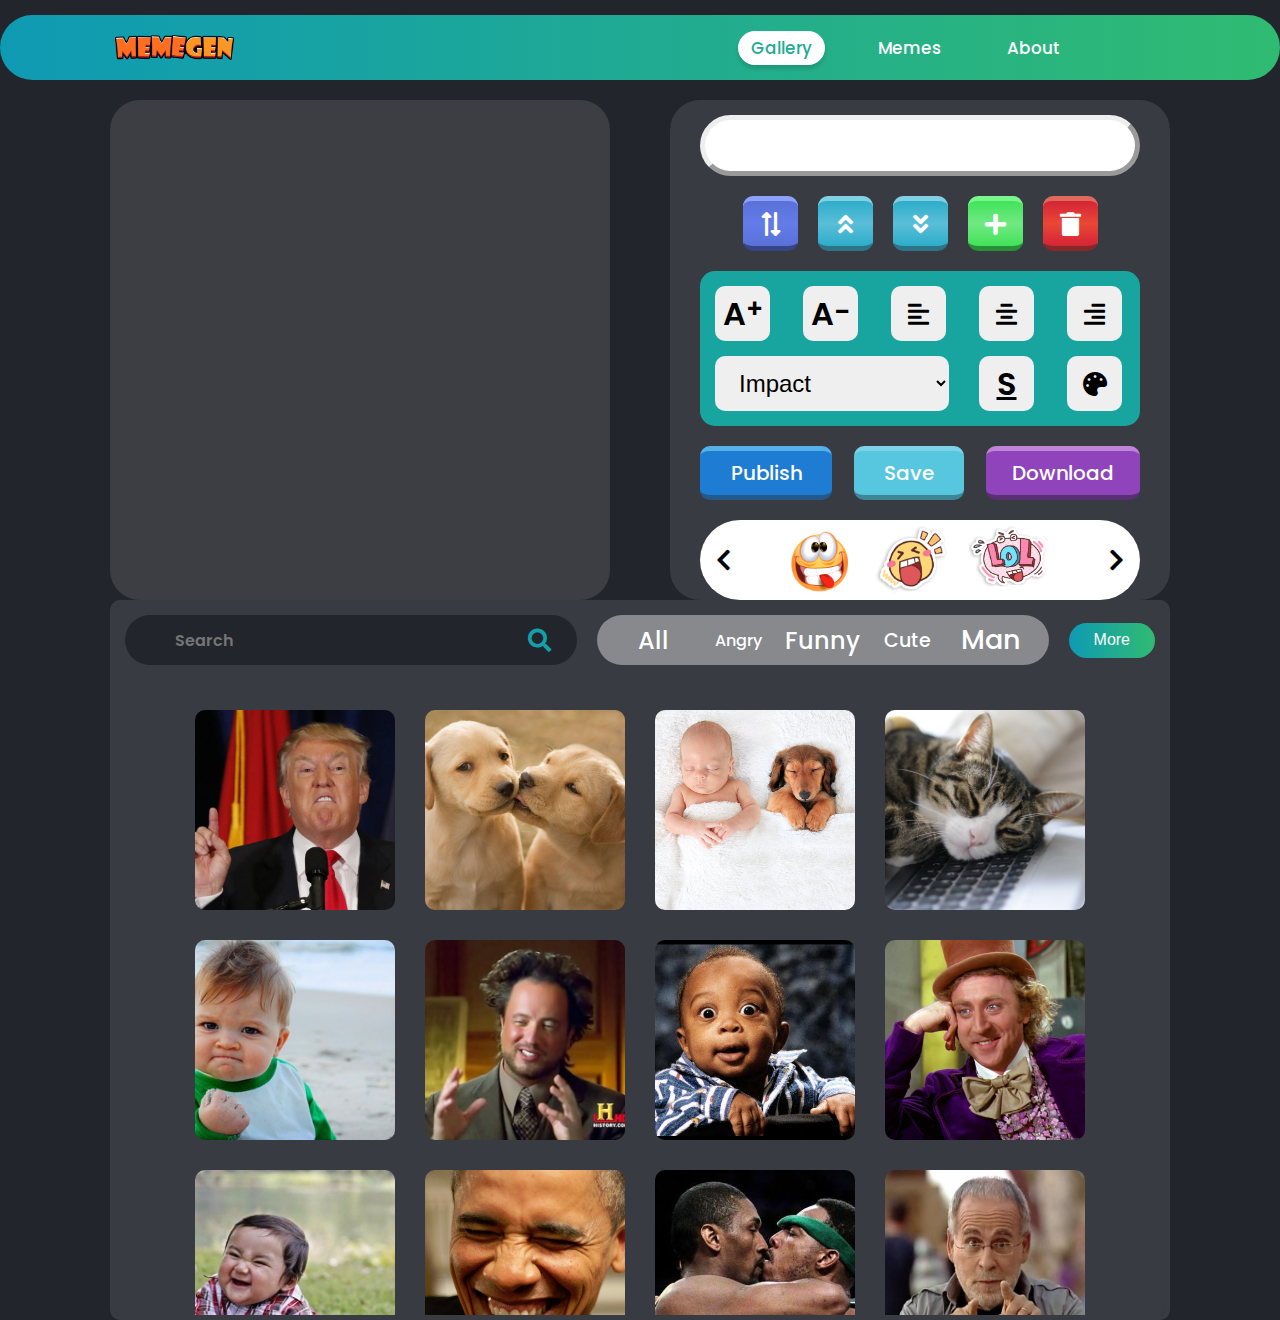
==== index.html @ 72d147ca "added sticker menue with pagination" ====
<!DOCTYPE html>
<html lang="en">
    <head>
        <meta charset="UTF-8" />
        <meta http-equiv="X-UA-Compatible" content="IE=edge" />
        <meta name="viewport" content="width=device-width, initial-scale=1.0" />
        <title>Memegen</title>
        <link rel="stylesheet" href="style/style.css" />
        <link rel="icon" type="image/png" href="img/LOGO-fav.png" />
    </head>
    <body onload="init()" class="show-gallery">
        <div class="main-screen screen" onclick="onToggleMenu()"></div>
        <header class="main-header gradient-background">
            <div class="main-container flex align-center space-between">
                <img class="logo" src="img/LOGO.png" />
                <ul class="main-nav clean-list flex justify-center">
                    <li><a class="btn-gallery" href="#" onclick="onOpenGallery()">Gallery</a></li>
                    <li><a class="btn-memes" href="#" onclick="onToggleMemesMenu()">Memes</a></li>
                    <li><a href="#">About</a></li>
                </ul>
                <button class="menu-btn" onclick="onToggleMenu()"></button>
            </div>
        </header>

        <main class="main-container">
            
            <section class="meme-editor main-container flex space-between wrap ">
                <div class="canvas-container-heilo round-corners">
                    <div class="canvas-container round-corners">
                        <canvas id="main-canvas" width="400" height="400"></canvas>
                    </div>
                </div>
                <section class="cntrls-container round-corners">
                    <input type="text" class="meme-txt" name="meme-txt" oninput="onEditMemeText(this)" />
                    <div class="ctrl-btns flex justify-center">
                        <button class="ctrl-btn three-d fa-btn switch" onclick="onSwitchLines()"></button>
                        <button class="ctrl-btn three-d fa-btn up" onclick="onMoveCurrLn(-5)"></button>
                        <button class="ctrl-btn three-d fa-btn down" onclick="onMoveCurrLn(5)"></button>
                        <button class="ctrl-btn three-d fa-btn add-ln" onclick="onAddLine()"></button>
                        <button class="ctrl-btn three-d fa-btn delete" onclick="onDeleteLine()"></button>
                    </div>

                    <div class="edit-font grid">
                        <button class="ctrl-btn bigger" onclick="onChangeFontSize(2)">A</button>
                        <button class="ctrl-btn smaller" onclick="onChangeFontSize(-2)">A</button>
                        <button class="ctrl-btn fa-btn left" onclick="onChangeAlign('left')"></button>
                        <button class="ctrl-btn fa-btn center" onclick="onChangeAlign('center')"></button>
                        <button class="ctrl-btn fa-btn right" onclick="onChangeAlign('right')"></button>
                        <select class="select-font" name="select-font" onchange="onChangeFont(this)">
                            <option value="impact">Impact</option>
                            <option value="alfa-slab">Alfa-slab</option>
                            <option value="permanent-marker">Permanent-Marker</option>
                            <option value="righteous">Righteous</option>
                            <option value="pacifico">Pacifico</option>
                            <option value="verla-hebrew">Verla - Hebrew</option>
                            <option value="secular-hebrew">Secular - Hebrew</option>
                        </select>
                        <button class="ctrl-btn stroke" onclick="onToggleStroke()">S</button>
                        <button class="ctrl-btn fa-btn color"><input type="color" onchange="onSelectColor(this)" value="#cc2e2e" /></button>
                    </div>
                    <form
                        class="share-btns flex space-between"
                        action=""
                        method="POST"
                        enctype="multipart/form-data"
                        onsubmit="uploadImg(this, event)"
                    >
                        <input name="img" id="imgData" type="hidden" />
                        <button class="btn three-d btn-share share" type="submit">Publish</button>
                        <a class="btn three-d btn-share save" href="#" onclick="onSaveImg()">Save</a>
                        <a class="btn three-d btn-share download" href="#" onclick="onDownloadImg()">Download</a>
                    </form>
                    <div class="stickers-container">
                        <button class="btn-browse fa-btn browse-left"onclick="onChanePage(-1)"></button>
                        <div class="stickers flex align-center justify-center"></div>
                        <button class="btn-browse fa-btn browse-right"onclick="onChanePage(1)"></button>
                    </div>
                   
                </section>
            </section>

            <section class="gallery-container main-container">
                <header class="gallery-header flex align-center wrap justify-center">
                    <form class="search-form" onchange="onSearchImg(event)">
                        <input list="search-words" class="search" name="search" placeholder="Search" />
                        <datalist id="search-words">
                            <option value="funny"></option>
                        </datalist>
                        <button class="search-btn"></button>
                    </form>
                    <div class="trandy-words-container">
                        <ul class="trandy-words clean-list grid align-center"></ul>
                    </div>
                    <button class="btn more gradient-background" onClick="onToggleMoreWords()">More</button>
                </header>
                <section class="img-container main-container grid justify-center align-center"></section>
            </section>
            <div class="share-container"></div>
            <div class="download-share modal"></div>
            <div class="modal-screen screen" onclick="onCloseDownloadShareModal()"></div>

            <div class="memes-container main-container" onclick="onToggleMemesMenu()">
                <button class="close-memes">X</button>
                <div class="memes grid align-center justify-center"></div>
            </div>
        </main>
        <script src="js/utils.js"></script>
        <script src="js/storageService.js"></script>
        <script src="js/memeService.js"></script>
        <script src="js/mainController.js"></script>
    </body>
</html>
---- style/style.css ----
@font-face {
    font-family: impact;
    src: url(../fonts/impact/impact.ttf);
}

@font-face {
    font-family: poppins;
    src: url(../fonts/poppins/Poppins-Medium.ttf);
}

@font-face {
    font-family: poppins-light;
    src: url(../fonts/poppins/Poppins-Light.ttf);
}

@font-face {
    font-family: poppins-bold;
    src: url(../fonts/poppins/Poppins-SemiBold.ttf);
}

@font-face {
    font-family: fa-regular;
    src: url(../fonts/fa/fa-regular-400.ttf);
}

@font-face {
    font-family: fa-solid;
    src: url(../fonts/fa/fa-solid-900.ttf);
}

@font-face {
    font-family: alfa-slab;
    src: url(../fonts/Alfa_Slab_One/AlfaSlabOne-Regular.ttf);
}

@font-face {
    font-family: permanent-marker;
    src: url(../fonts/Permanent_Marker/PermanentMarker-Regular.ttf);
}

@font-face {
    font-family: righteous;
    src: url(../fonts/Righteous/Righteous-Regular.ttf);
}

@font-face {
    font-family: pacifico;
    src: url(../fonts/Pacifico/Pacifico-Regular.ttf);
}

@font-face {
    font-family: verla-hebrew;
    src: url(../fonts/Varela_Round/VarelaRound-Regular.ttf);
}

@font-face {
    font-family: secular-hebrew;
    src: url(../fonts/Secular_One/SecularOne-Regular.ttf);
}

* {
    box-sizing: border-box;
}

body {
    margin: 0;
    background-color: #22252c;
    background-size: cover;
    user-select: none; 
}

html {
    font-family: poppins, sans-serif;
    color: #ffffff;
}

a {
    text-decoration: none;
    color: white;
    outline: none;
}

button,
input,
select,
form {
    border: none;
    outline: none;
    cursor: pointer;
}

button:focus,
input:focus,
select:focus,
form:focus {
    box-shadow: 0 0 3px 3px white;
}

/* Layout */
.main-container {
    max-width: 1060px;
    margin: auto;
}

/*Componenets*/

.screen {
    position: fixed;
    left: 0;
    top: 0;
    bottom: 0;
    right: 0;
    opacity: 0;
    visibility: hidden;
    background-color: rgba(0, 0, 0, 0.7);
    cursor: pointer;
    transition: opacity 0.5s, visibility 0.5s;
    z-index: 1;
}

body.show-editor .meme-editor,
body.open-modal .modal-screen,
body.open-memes .memes-container {
    opacity: 1;
    visibility: visible;
}

.main-header {
    margin: 15px 0 20px;
}

.logo {
    margin: 20px 5px;
    height: 25px;
    background-repeat: no-repeat;
}
.menu-btn {
    display: none;
}

.main-nav {
    width: 50%;
    font-size: 1.05em;
}

.main-nav > *:not(:last-child) {
    margin-inline-end: 40px;
}

.main-nav > * a {
    padding: 5px 13px;
    border-radius: 2em;
    transition: 0.5s;
}

.memes-container {
    height: 0;
    width: 0;
    position: absolute;
    top: 85px;
    left: 50%;
    transform: translateX(-50%);
    background-color: #6c6f77e1;
    padding: 20px 10px;
    opacity: 0;
    visibility: hidden;
    border-radius: 20px;
    transition: opacity 0.5s, visibility 0.5s;
}

body.open-memes .memes-container {
    min-height: 80vh;
    width: 100%;
}

.memes {
    grid-template-columns: repeat(auto-fit, 150px);
    grid-auto-rows: 150px;
    gap: 20px;
}

.memes > * {
    display: none;
}

body.open-memes .memes > * {
    display: inherit;
}

.memes-container .close-memes {
    position: absolute;
    top: 10px;
    left: 15px;
    font-size: 1.5em;
    font-weight: bold;
    color: rgba(255, 255, 255, 0.747);
    background-color: transparent;
}

.memes > h2 {
    grid-column: 1;
    grid-row: 1;
    text-align: center;
}

.memes > img {
    height: 100%;
    width: 100%;
    object-fit: cover;
    border: 5px solid #272a31;
    border-radius: 10px;
}

.memes-container > img:hover {
    cursor: pointer;
}

body.show-gallery .btn-gallery,
body.open-memes .btn-memes {
    background-color: #fff;
    color: #21ac91;
    box-shadow: 0 4px 4px rgba(0, 0, 0, 0.137);
}

/* Meme Editor */
.meme-editor {
    display: none;
    margin: auto;
}

.canvas-container-heilo {
    padding: 7px;
    background-color: rgba(255, 255, 255, 0.116);
    width: 500px;
}

.canvas-container {
    width: 100%;
    height: 100%;
    mask-image: url([data-uri]);
    -webkit-mask-image: url([data-uri]);
}

.cntrls-container {
    background-color: #383b42;
    width: 500px;
    height: 500px;
    padding: 15px 30px;
}

.meme-txt {
    display: block;
    background-color: ebeef3;
    font-size: 1.125em;
    padding: 15px 0;
    text-align: center;
    border-radius: 2em;
    border: 5px outset;
    width: 100%;
    margin-bottom: 20px;
}

.ctrl-btn {
    border-radius: 10px;
    border: none;
    padding: 0px;
    width: 55px;
    height: 55px;
    font-family: poppins-bold, sans-serif;
    font-size: 2em;
    vertical-align: top;
}

.ctrl-btns {
    margin-bottom: 20px;
}

.three-d {
    color: white;
    border-top: 5px outset;
    border-bottom: 5px outset;
}

.ctrl-btns > *:not(:last-child) {
    margin-inline-end: 20px;
}

.switch {
    background-image: linear-gradient(#5a71d8, #637ce9, #5a71d8);
    border-top-color: #8da1fa;
    border-bottom-color: #5870da;
}

.up,
.down {
    background-image: linear-gradient(#2dadca, #5abed8, #2dadca);
    border-top-color: #81d0e4;
    border-bottom-color: #4cbdda;
}

.add-ln {
    background-image: linear-gradient(#41e359, #70e982, #41e359);
    border-top-color: #79f78c;
    border-bottom-color: #41e359;
}

.delete {
    background-image: linear-gradient(#d42437, #ea4736, #d42437);
    border-top-color: #df6a5b;
    border-bottom-color: #db4141;
}

.switch::before {
    content: '\f362';
    display: block;
    transform: rotate(90deg);
}

.up::before {
    content: '\f102';
}

.down::before {
    content: '\f103';
}

.add-ln::before {
    content: '\f067';
}

.delete::before {
    content: '\f1f8';
}

.edit-font {
    background-color: #19a59f;
    padding: 15px;
    gap: 15px 30px;
    grid-template-columns: repeat(5, 1fr);
    border-radius: 15px;
    margin-bottom: 20px;
}

.bigger::after {
    vertical-align: top;
    content: '+';
    font-size: 0.8em;
}

.smaller::after {
    vertical-align: top;
    content: '-';
    font-size: 0.9em;
}

.left::before {
    content: '\f036';
}

.right::before {
    content: '\f038';
}

.center::before {
    content: '\f037';
}

.select-font {
    border-radius: 10px;
    vertical-align: top;
    grid-column: span 3;
    font-size: 1.5em;
    padding-left: 20px;
}

.stroke {
    text-decoration: underline;
}

.ctrl-btn.color {
    position: relative;
}
.ctrl-btn.color::before {
    content: '\f53f';
}

.color input {
    height: 100%;
    width: 100%;
    background-color: transparent;
    outline: none;
    position: absolute;
    top: 0;
    bottom: 0;
    left: 0;
    right: 0;
    border-radius: 10px;
}

.color input::-webkit-color-swatch {
    display: none;
}

.share-btns{
    margin-bottom:20px;
}

.btn.btn-share {
    padding: 7px 0;
    border-radius: 10px;
    text-align: center;
    font-size: 1.25em;
    font-family: poppins, sans-serif;
}

.btn.download {
    width: 35%;
    background-color: #8f44bb;
    border-top-color: #bf84da;
    border-bottom-color: #9c52c7;
}

.btn.save {
    width: 25%;
    background-color: #57c7e0;
    border-top-color: #7cd2e7;
    border-bottom-color: #5dd0ec;
}

.btn.share {
    width: 30%;
    background-color: #1e7cd3;
    border-top-color: #54b2e8;
    border-bottom-color: #3a8fdf;
}

.stickers-container {
    height: 80px;
    width: 100%;
    background-color: #fff;
    border-radius: 3em;
    position: relative;
}

.stickers{
    width: 80%;
    height: 100%;
    margin:auto;
}

.stickers>*:not(:last-child){
    margin-inline-end: 20px;
}

.btn-browse {
    background-color: transparent;
    position: absolute;
    top:50%;
    transform: translateY(-50%);
}

.browse-right {
    right: 10px;
}

.browse-left {
    left: 10px;
}

.browse-right::before {
    content: '\f054';
}

.browse-left::before {
    content: '\f053';
}

.stickers-container .stickers > *{
    height:70px;
}

/* Image Gallery */

.gallery-container {
    background-color: #383b42;
    border: 5px solid #383b42;
    border-radius: 10px;
    height: 80vh;
    overflow-y: scroll;
    overflow-x: hidden;
}

.gallery-container::-webkit-scrollbar {
    border-radius: 10px;
    width: 16px;
}

.gallery-container::-webkit-scrollbar-track {
    background-color: #22252c;
    margin-top: 105px;
    margin-bottom: 10px;
    border-radius: 10px;
}

.gallery-container::-webkit-scrollbar-thumb {
    background-image: linear-gradient(90deg, rgba(15, 155, 179, 0.85), rgba(48, 187, 113, 0.85) 60%);
    border-radius: 10px;
}

.gallery-container::-webkit-scrollbar-corner {
    display: none;
}

.gallery-header {
    padding: 10px;
    margin-bottom: 35px;
}

.gallery-header > *:not(:last-child) {
    margin-inline-end: 20px;
}

.gallery-container .search-form,
.gallery-container .trandy-words-container {
    height: 50px;
    width: 270px;
    flex-grow: 1;
    border-radius: 2em;
}

.gallery-container .search-form {
    position: relative;
    background-color: #22252c;
}

.gallery-container .search-form .search {
    height: 100%;
    width: 100%;
    background-color: transparent;
    color: #909193;
    border: none;
    font-size: 1em;
    font-family: poppins-bold;
    padding-left: 50px;
    outline: none;
}

.search-btn {
    background-color: transparent;
    position: absolute;
    right: 20px;
    top: 50%;
    transform: translateY(-50%);
}

.search-btn::after {
    font-family: fa-solid;
    font-size: 1.75em;
    color: #149fa9;
    content: '\f002';
}

.gallery-container .trandy-words-container {
    position: relative;
}

.gallery-container .trandy-words {
    height: 100%;
    width: 100%;
    grid-template-columns: repeat(5, 1fr);
    grid-auto-rows: 50px;
    color: white;
    padding: 0px 15px;
    background-color: #87898d;
    overflow: hidden;
    border-radius: 2em;
}

body.more-menu .trandy-words {
    position: absolute;
    height: 150px;
}

.gallery-container .trandy-words > * {
    text-transform: capitalize;
    display: block;
    text-align: center;
}

.gallery-container .more {
    color: white;
    font-size: 1em;
    padding: 5px 25px;
    height: 35px;
}

.img-container {
    grid-template-columns: repeat(auto-fit, 200px);
    grid-auto-rows: 200px;
    gap: 30px;
    padding: 0px 55px 30px;
}

.img-item {
    width: 100%;
    height: 100%;
    object-fit: cover;
    border-radius: 10px;;
}

.img-item:hover{
    cursor:pointer;
}

/* Helpers */

.gradient-background {
    background-image: linear-gradient(90deg, #0f9ab4, #30bb72);
    border-radius: 3em;
}

.flex {
    display: flex;
}

.flex.space-between {
    justify-content: space-between;
}

.justify-center {
    justify-content: center;
}

.align-center {
    align-items: center;
}

.align-start {
    align-items: start;
}

.flex.wrap {
    flex-wrap: wrap;
}

.grid {
    display: grid;
}

.round-corners {
    border-radius: 30px;
}

.fa-btn {
    font-family: fa-solid;
    font-size: 1.5em;
}

.modal {
    position: absolute;
    background-image: linear-gradient(90deg, rgba(15, 155, 179, 0.85), rgba(48, 187, 113, 0.85));
    border: 2px solid #383b42;
    border-radius: 20px;
    top: 50%;
    left: 50%;
    transform: translate(-50%, -50%);
    z-index: 2;
    opacity: 0;
    visibility: hidden;
    transition: opacity 0.5s ease-out, visibility 0.5s;
}

body.open-modal .modal {
    opacity: 1;
    visibility: visible;
}

.start-action {
    display: block;
    font-size: 1.25em;

    padding: 50px;
    height: 100%;
    width: 100%;
}
.hide {
    display: none;
}

/* list helpers */

.clean-list {
    margin: 0;
    padding: 0;
    list-style-type: none;
}

@media (max-width: 1080px) {
    .main-container {
        width: 840px;
    }

    .canvas-container-heilo {
        width: 400px;
        height: 400px;
    }

    .cntrls-container {
        width: 400px;
        height: 400px;
        padding: 20px;
    }

    .meme-txt {
        padding: 10px 0;
    }

    .ctrl-btn {
        height: 45px;
        width: 45px;
        font-size: 1.25em;
    }

    .edit-font {
        padding: 10px;
        gap: 15px 20px;
        margin-bottom: 30px;
    }

    .btn.btn-share {
        font-size: 1.15em;
    }

    .gallery-container .trandy-words {
        grid-template-columns: repeat(4, 1fr);
    }

    .img-container {
        grid-template-columns: repeat(auto-fit, 150px);
        grid-auto-rows: 150px;
        gap: 20px;
    }
}

@media (max-width: 860px) {
    .main-container {
        width: 630px;
    }

    .meme-editor > * {
        margin: auto;
    }

    .canvas-container-heilo {
        width: 350px;
        height: 350px;
        margin-bottom: 20px;
    }

    .cntrls-container {
        width: 350px;
        height: 380px;
        padding: 20px 20px;
        margin-bottom: 20px;
    }

    .ctrl-btns {
        justify-content: space-around;
    }

    .meme-txt {
        padding: 5px 0;
    }

    .edit-font {
        padding: 10px;
        gap: 10px 10px;
        align-content: center;
    }

    .select-font {
        font-size: 1.25em;
        padding-left: 10px;
    }

    .btn.btn-share {
        font-size: 1em;
        padding: 10px 0;
    }

    .gallery-header {
        margin-bottom: 25px;
    }

    .gallery-container .search-form {
        margin-right: 0;
        margin-bottom: 20px;
        width: 100%;
    }
}

@media (max-width: 630px) {
    .main-container {
        padding: 10px;
        width: 450px;
    }

    .main-header {
        border-radius: unset;
    }

    .main-nav {
        position: fixed;
        right: 0;
        top: 0;
        width: 250px;
        height: 100vh;
        flex-direction: column;
        justify-content: start;
        padding-top: 0px;
        background-image: linear-gradient(90deg, rgba(15, 155, 179, 0.85), rgba(48, 187, 113, 0.85));
        background-color: rgba(37, 37, 37, 0.9);
        z-index: 1;
        transform: translateX(100%);
        transition: transform 0.4s ease-out;
    }

    body.open-menu .main-screen {
        opacity: 1;
        visibility: visible;
    }

    .main-nav > *:not(:last-child) {
        margin-inline-end: 0;
    }

    body.open-menu .main-nav {
        transform: translateX(0);
    }

    .menu-btn {
        display: inline-block;
        font-size: 25px;
        color: #149fa9;
        background-color: white;
        border-radius: 50%;
        border: none;
        outline: none;
    }

    .menu-btn::before {
        content: '☰';
    }

    .main-nav > * {
        border-bottom: 1px solid rgb(0, 0, 0);
    }
    .main-nav > * a {
        display: flex;
        margin: auto;
        justify-content: center;
        align-items: center;
        margin-bottom: 30px;
        height: 100%;
    }

    .logo {
        margin-left: 20px;
    }

    .gallery-container {
        overflow-y: unset;
        overflow-x: unset;
        height: 100%;
    }

    .gallery-container .trandy-words-container {
        height: 35px;
    }

    .gallery-container .trandy-words {
        padding-top: 0;
        grid-template-columns: repeat(3, 1fr);
        grid-auto-rows: 35px;
    }

    body.more-menu .trandy-words {
        position: absolute;
        height: 105px;
    }

    .memes-container {
        transform: translateX(0);
        width: 100%;
        left: 0px;
        right: 0px;
        top: 0px;
        bottom: 0px;
        margin: 0;
    }

    .memes {
        top: 110px;
        gap: 10px;
    }

    body.show-gallery .btn-gallery,
    body.open-memes .btn-memes {
        background-color: transparent;
        color: white;
        box-shadow: none;
    }

    .img-container {
        grid-template-columns: repeat(autofit, 160px);
        grid-auto-rows: 160px;
        gap: 15px;
    }
}

@media (max-width: 470px) {
    .main-container {
        width: unset;
    }

    .meme-editor {
        padding: 0;
    }

    .canvas-container-heilo {
        max-width: 320px;
        height: 320px;
        margin-bottom: 20px;
    }

    .cntrls-container {
        width: 310px;
        height: 350px;
        padding: 15px 15px;
    }

    .meme-txt,
    .edit-font,
    .ctrl-btns {
        margin-bottom: 20px;
    }

    .btn.btn-share {
        font-size: 1em;
        padding: 10px 0;
    }

    .gallery-container .trandy-words-container {
        width: 200px;
    }
    .gallery-container .trandy-words {
        padding-left: 0px;
    }

    .keyword a {
        font-size: 0.5em;
    }

    .gallery-container .more {
        height: 30px;
        padding: 0 10px;
    }
    .memes {
        grid-template-columns: 150px;
        grid-template-rows: 150px;
    }

    .img-container {
        grid-template-columns: 1fr;
        grid-auto-rows: 1fr;
        gap: 20px;
    }
}
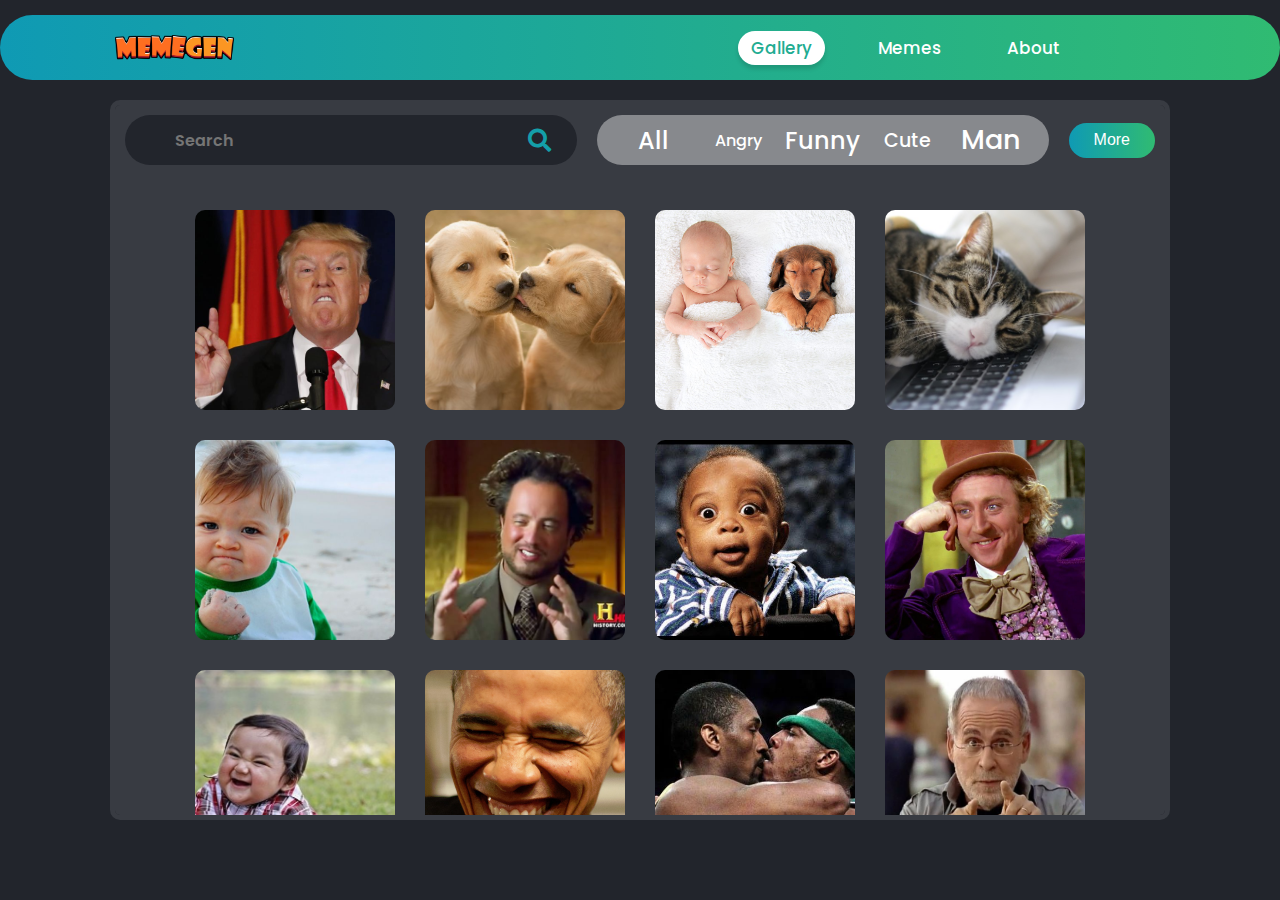
==== commit d53d4d34: "added memes gallery highlights. added stickers functionality and dragging" ====
--- a/index.html
+++ b/index.html
@@ -24,7 +24,7 @@
 
         <main class="main-container">
             
-            <section class="meme-editor main-container flex space-between wrap ">
+            <section class="meme-editor main-container flex space-between wrap hide">
                 <div class="canvas-container-heilo round-corners">
                     <div class="canvas-container round-corners">
                         <canvas id="main-canvas" width="400" height="400"></canvas>
@@ -34,15 +34,15 @@
                     <input type="text" class="meme-txt" name="meme-txt" oninput="onEditMemeText(this)" />
                     <div class="ctrl-btns flex justify-center">
                         <button class="ctrl-btn three-d fa-btn switch" onclick="onSwitchLines()"></button>
-                        <button class="ctrl-btn three-d fa-btn up" onclick="onMoveCurrLn(-5)"></button>
-                        <button class="ctrl-btn three-d fa-btn down" onclick="onMoveCurrLn(5)"></button>
+                        <button class="ctrl-btn three-d fa-btn up" onclick="onMoveCurrElm(-5)"></button>
+                        <button class="ctrl-btn three-d fa-btn down" onclick="onMoveCurrElm(5)"></button>
                         <button class="ctrl-btn three-d fa-btn add-ln" onclick="onAddLine()"></button>
                         <button class="ctrl-btn three-d fa-btn delete" onclick="onDeleteLine()"></button>
                     </div>
 
                     <div class="edit-font grid">
-                        <button class="ctrl-btn bigger" onclick="onChangeFontSize(2)">A</button>
-                        <button class="ctrl-btn smaller" onclick="onChangeFontSize(-2)">A</button>
+                        <button class="ctrl-btn bigger" onclick="onChangeSize(2)">A</button>
+                        <button class="ctrl-btn smaller" onclick="onChangeSize(-2)">A</button>
                         <button class="ctrl-btn fa-btn left" onclick="onChangeAlign('left')"></button>
                         <button class="ctrl-btn fa-btn center" onclick="onChangeAlign('center')"></button>
                         <button class="ctrl-btn fa-btn right" onclick="onChangeAlign('right')"></button>
--- a/style/style.css
+++ b/style/style.css
@@ -423,14 +423,14 @@
 .btn.save {
     width: 25%;
     background-color: #57c7e0;
-    border-top-color: #7cd2e7;
+    border-top-color: #95dcee;
     border-bottom-color: #5dd0ec;
 }
 
 .btn.share {
     width: 30%;
     background-color: #1e7cd3;
-    border-top-color: #54b2e8;
+    border-top-color: #65c0f5;
     border-bottom-color: #3a8fdf;
 }
 
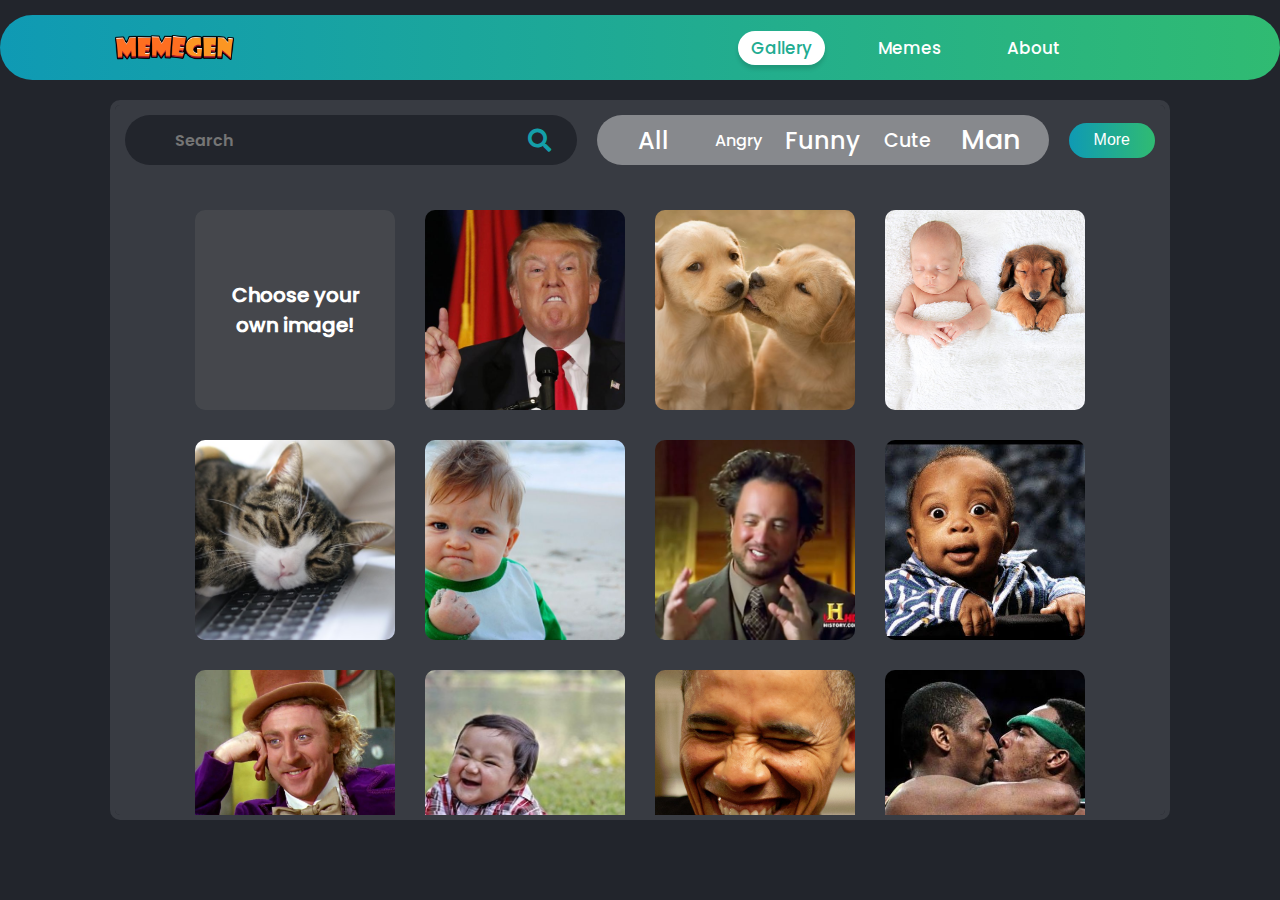
==== commit 10f0aefe: "added about modal. add a choce to save or delete saved meme. added active reaction to clicking on st" ====
--- a/index.html
+++ b/index.html
@@ -16,9 +16,19 @@
                 <ul class="main-nav clean-list flex justify-center">
                     <li><a class="btn-gallery" href="#" onclick="onOpenGallery()">Gallery</a></li>
                     <li><a class="btn-memes" href="#" onclick="onToggleMemesMenu()">Memes</a></li>
-                    <li><a href="#">About</a></li>
+                    <li><a class="btn-about" href="#" onclick="onToggleAboutModal()">About</a></li>
                 </ul>
+                
                 <button class="menu-btn" onclick="onToggleMenu()"></button>
+                <div class="about-screen screen" onclick="onToggleAboutModal()"></div>
+                <div class="about-modal  flex column justify-center">
+                    <button class="close" onclick="onToggleAboutModal()"">X</button>
+                    <p>Created by 
+                       <span>Ifat Braslavi.</span></p>
+                    <p>For more projects, 
+                        visit my git hub:</p>
+                    <a href="https://github.com/ifatBR?tab=repositories" target="_blank">To Ifat's github</a>
+                </div>
             </div>
         </header>
 
@@ -72,7 +82,7 @@
                     </form>
                     <div class="stickers-container">
                         <button class="btn-browse fa-btn browse-left"onclick="onChanePage(-1)"></button>
-                        <div class="stickers flex align-center justify-center"></div>
+                        <div class="stickers flex align-center space-around"></div>
                         <button class="btn-browse fa-btn browse-right"onclick="onChanePage(1)"></button>
                     </div>
                    
@@ -100,7 +110,7 @@
             <div class="modal-screen screen" onclick="onCloseDownloadShareModal()"></div>
 
             <div class="memes-container main-container" onclick="onToggleMemesMenu()">
-                <button class="close-memes">X</button>
+                <button class="close-memes close">X</button>
                 <div class="memes grid align-center justify-center"></div>
             </div>
         </main>
--- a/style/style.css
+++ b/style/style.css
@@ -66,7 +66,7 @@
     margin: 0;
     background-color: #22252c;
     background-size: cover;
-    user-select: none; 
+    user-select: none;
 }
 
 html {
@@ -95,6 +95,17 @@
 form:focus {
     box-shadow: 0 0 3px 3px white;
 }
+
+button, a{
+    transition: color 0.3s, box-shadow 0.3s;
+}
+
+button:active,
+a:active {
+    color: rgba(9, 84, 97, 0.85);
+}
+
+
 
 /* Layout */
 .main-container {
@@ -119,6 +130,8 @@
 }
 
 body.show-editor .meme-editor,
+body.open-about .about-modal,
+body.open-about .about-screen,
 body.open-modal .modal-screen,
 body.open-memes .memes-container {
     opacity: 1;
@@ -154,8 +167,8 @@
 }
 
 .memes-container {
-    height: 0;
-    width: 0;
+    width:100%;
+    border:3px solid white;
     position: absolute;
     top: 85px;
     left: 50%;
@@ -166,17 +179,15 @@
     visibility: hidden;
     border-radius: 20px;
     transition: opacity 0.5s, visibility 0.5s;
-}
-
-body.open-memes .memes-container {
-    min-height: 80vh;
-    width: 100%;
+    box-shadow: 0 10px 10px #000000ab;
 }
 
 .memes {
     grid-template-columns: repeat(auto-fit, 150px);
     grid-auto-rows: 150px;
     gap: 20px;
+    height: 100%;
+    width: 100%;
 }
 
 .memes > * {
@@ -187,7 +198,7 @@
     display: inherit;
 }
 
-.memes-container .close-memes {
+.close {
     position: absolute;
     top: 10px;
     left: 15px;
@@ -198,28 +209,74 @@
 }
 
 .memes > h2 {
-    grid-column: 1;
-    grid-row: 1;
     text-align: center;
 }
 
-.memes > img {
+.memes  img {
+    object-fit: cover;
+    border: 5px solid #272a319c;
+    border-radius: 10px;
+    width: 100%;
     height: 100%;
-    width: 100%;
-    object-fit: cover;
-    border: 5px solid #272a31;
-    border-radius: 10px;
-}
-
-.memes-container > img:hover {
+    transition: filter 0.3s, border 0.3s, box-shdow 0.3s;
+}
+
+.memes img:active, .img-item:active {
+    border:3px solid white;
+}
+
+.memes img:hover, .img-item:hover{
     cursor: pointer;
-}
+    box-shadow: 0 0 5px white;
+    filter: contrast(120%);
+}
+
 
 body.show-gallery .btn-gallery,
-body.open-memes .btn-memes {
+body.open-memes .btn-memes,
+body.open-about .btn-about {
     background-color: #fff;
     color: #21ac91;
     box-shadow: 0 4px 4px rgba(0, 0, 0, 0.137);
+}
+
+.about-modal{
+    opacity:0;
+    visibility:hidden;
+    text-align: center;
+    position:absolute;
+    left:50%;
+    top:50%;
+    transform: translate(-50%,-50%);
+    background-color: #292c33;
+    padding:20px;
+    border-radius: 20px;
+    border:2px solid rgb(201, 201, 201);
+    transition: opacity 0.3s, visibility 0.3s;
+    z-index:1;
+}
+
+.about-modal > *{
+    line-height: 1.75em;;
+    margin: 0;
+    font-size:1.15em;
+}
+
+.about-modal p span{
+    text-decoration: underline;
+}
+
+.about-modal a{
+    font-size: 1.25em;
+    color:#21ac91;
+    font-weight: bold;
+}
+.about-modal a:hover{
+    text-decoration: underline;
+}
+
+.about-modal :active{
+    color:white;
 }
 
 /* Meme Editor */
@@ -244,7 +301,7 @@
 .cntrls-container {
     background-color: #383b42;
     width: 500px;
-    height: 500px;
+    height: 520px;
     padding: 15px 30px;
 }
 
@@ -401,8 +458,8 @@
     display: none;
 }
 
-.share-btns{
-    margin-bottom:20px;
+.share-btns {
+    margin-bottom: 20px;
 }
 
 .btn.btn-share {
@@ -411,6 +468,11 @@
     text-align: center;
     font-size: 1.25em;
     font-family: poppins, sans-serif;
+    transition: box-shadow 0.3s;
+}
+
+.btn.btn-share:focus{
+    box-shadow: 0 0 3px 3px white;
 }
 
 .btn.download {
@@ -442,20 +504,28 @@
     position: relative;
 }
 
-.stickers{
+.stickers {
     width: 80%;
     height: 100%;
-    margin:auto;
-}
-
-.stickers>*:not(:last-child){
-    margin-inline-end: 20px;
+    margin: auto;
+}
+
+.stickers > *{
+    transition: transform 0.2s;
+}
+
+.stickers > *:hover{
+    cursor:pointer;
+}
+
+.stickers > *:active{
+    transform: scale(1.2) rotate(20deg)
 }
 
 .btn-browse {
     background-color: transparent;
     position: absolute;
-    top:50%;
+    top: 50%;
     transform: translateY(-50%);
 }
 
@@ -475,8 +545,8 @@
     content: '\f053';
 }
 
-.stickers-container .stickers > *{
-    height:70px;
+.stickers-container .stickers > * {
+    height: 70px;
 }
 
 /* Image Gallery */
@@ -594,6 +664,11 @@
     height: 35px;
 }
 
+.gallery-container .more:active {
+    color: rgba(9, 84, 97, 0.85);
+}
+
+
 .img-container {
     grid-template-columns: repeat(auto-fit, 200px);
     grid-auto-rows: 200px;
@@ -605,11 +680,31 @@
     width: 100%;
     height: 100%;
     object-fit: cover;
-    border-radius: 10px;;
-}
-
-.img-item:hover{
-    cursor:pointer;
+    border-radius: 10px;
+    transition: filter 0.3s, border 0.3s, box-shdow 0.3s;
+
+}
+
+
+.file-input-container {
+    background-color: #8f8c8328;
+    position: relative;
+}
+
+.file-input-container h2 {
+    font-size: 1.25em;
+    position: absolute;
+    top: 50%;
+    left: 50%;
+    transform: translate(-50%, -50%);
+    width: 100%;
+    text-align: center;
+    margin: 0;
+    padding: 10px 20px;
+}
+
+.file-input {
+    opacity: 0;
 }
 
 /* Helpers */
@@ -623,8 +718,16 @@
     display: flex;
 }
 
+.flex.column{
+    flex-direction: column;
+}
+
 .flex.space-between {
     justify-content: space-between;
+}
+
+.flex.space-around {
+    justify-content: space-around;
 }
 
 .justify-center {
@@ -678,11 +781,37 @@
 .start-action {
     display: block;
     font-size: 1.25em;
-
+    text-align: center;
     padding: 50px;
     height: 100%;
     width: 100%;
 }
+
+.start-action.meme-action{
+    padding: 30px 50px ;    
+}
+
+.start-action.meme-action:first-child{
+    border-bottom: 1px solid white;
+}
+
+.modal button {
+    color: rgba(15, 155, 179, 0.85);
+    font-weight: bold;
+    display: block;  
+    border-radius: 2em;
+    padding: 5px 10px;
+    margin:auto;
+}
+
+.modal-btns-container{
+    position: absolute;
+    bottom: 15px;
+    left: 50%;
+    transform: translateX(-50%);
+    width: 60%;
+}
+
 .hide {
     display: none;
 }
@@ -707,7 +836,7 @@
 
     .cntrls-container {
         width: 400px;
-        height: 400px;
+        height: 480px;
         padding: 20px;
     }
 
@@ -747,6 +876,14 @@
         width: 630px;
     }
 
+    .about-modal{
+        white-space:pre-line;
+    }
+
+    .about-modal p{
+        margin-bottom: 20px;;
+    }
+
     .meme-editor > * {
         margin: auto;
     }
@@ -759,7 +896,7 @@
 
     .cntrls-container {
         width: 350px;
-        height: 380px;
+        height: 450px;
         padding: 20px 20px;
         margin-bottom: 20px;
     }
@@ -786,6 +923,14 @@
     .btn.btn-share {
         font-size: 1em;
         padding: 10px 0;
+    }
+
+    .stickers-container {
+        height: 65px;
+    }
+
+    .stickers-container .stickers > * {
+        height: 55px;
     }
 
     .gallery-header {
@@ -914,13 +1059,22 @@
     .img-container {
         grid-template-columns: repeat(autofit, 160px);
         grid-auto-rows: 160px;
-        gap: 15px;
+        gap: 30px;
     }
 }
 
 @media (max-width: 470px) {
     .main-container {
         width: unset;
+    }
+
+    .about-modal{
+        top:0;
+        bottom:0;
+        left:0;
+        right:0;
+        transform: none;
+        font-size:1.25em;
     }
 
     .meme-editor {
@@ -935,7 +1089,7 @@
 
     .cntrls-container {
         width: 310px;
-        height: 350px;
+        height: 435px;
         padding: 15px 15px;
     }
 
@@ -965,14 +1119,19 @@
         height: 30px;
         padding: 0 10px;
     }
+
     .memes {
         grid-template-columns: 150px;
         grid-template-rows: 150px;
     }
+    .file-input-container h2 {
+        font-size: 1.15em;
+        padding: 10px;
+    }
 
     .img-container {
-        grid-template-columns: 1fr;
-        grid-auto-rows: 1fr;
+        grid-template-columns: repeat(2, 120px);
+        grid-auto-rows: 130px;
         gap: 20px;
     }
 }
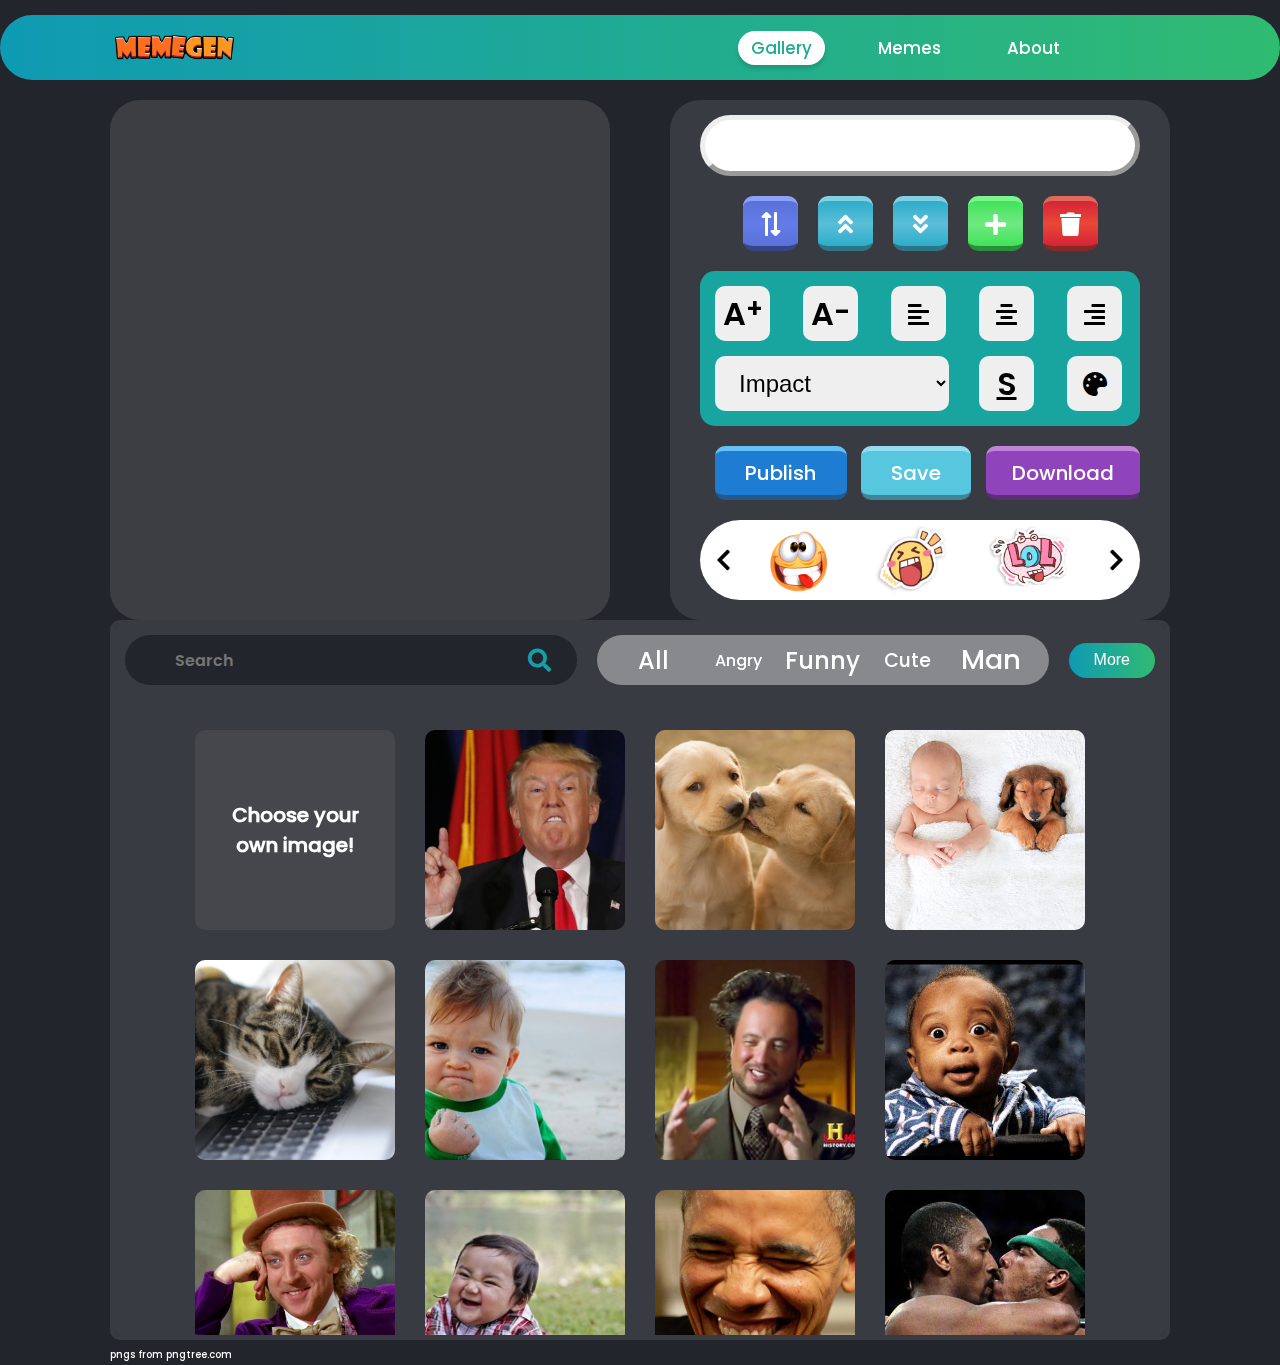
==== commit ba565d95: "updated the selected line/sticker to be inside service" ====
--- a/index.html
+++ b/index.html
@@ -6,7 +6,7 @@
         <meta name="viewport" content="width=device-width, initial-scale=1.0" />
         <title>Memegen</title>
         <link rel="stylesheet" href="style/style.css" />
-        <link rel="icon" type="image/png" href="img/LOGO-fav.png" />
+        <link rel="icon" type="image/png" href="img/logo-fav.png" />
     </head>
     <body onload="init()" class="show-gallery">
         <div class="main-screen screen" onclick="onToggleMenu()"></div>
@@ -34,7 +34,7 @@
 
         <main class="main-container">
             
-            <section class="meme-editor main-container flex space-between wrap hide">
+            <section class="meme-editor main-container flex space-between wrap">
                 <div class="canvas-container-heilo round-corners">
                     <div class="canvas-container round-corners">
                         <canvas id="main-canvas" width="400" height="400"></canvas>
@@ -44,10 +44,10 @@
                     <input type="text" class="meme-txt" name="meme-txt" oninput="onEditMemeText(this)" />
                     <div class="ctrl-btns flex justify-center">
                         <button class="ctrl-btn three-d fa-btn switch" onclick="onSwitchLines()"></button>
-                        <button class="ctrl-btn three-d fa-btn up" onclick="onMoveCurrElm(-5)"></button>
-                        <button class="ctrl-btn three-d fa-btn down" onclick="onMoveCurrElm(5)"></button>
+                        <button class="ctrl-btn three-d fa-btn up" onclick="onMoveSelected(-5)"></button>
+                        <button class="ctrl-btn three-d fa-btn down" onclick="onMoveSelected(5)"></button>
                         <button class="ctrl-btn three-d fa-btn add-ln" onclick="onAddLine()"></button>
-                        <button class="ctrl-btn three-d fa-btn delete" onclick="onDeleteLine()"></button>
+                        <button class="ctrl-btn three-d fa-btn delete" onclick="onDelete()"></button>
                     </div>
 
                     <div class="edit-font grid">
@@ -76,9 +76,10 @@
                         onsubmit="uploadImg(this, event)"
                     >
                         <input name="img" id="imgData" type="hidden" />
+                        <a class="share-link" id="share-link" href="#" donload=AwsomemeAAA></a>
                         <button class="btn three-d btn-share share" type="submit">Publish</button>
                         <a class="btn three-d btn-share save" href="#" onclick="onSaveImg()">Save</a>
-                        <a class="btn three-d btn-share download" href="#" onclick="onDownloadImg()">Download</a>
+                        <a class="btn three-d btn-share download" href="#" onclick="onDownloadImg(this,event)" download="a">Download</a>
                     </form>
                     <div class="stickers-container">
                         <button class="btn-browse fa-btn browse-left"onclick="onChanePage(-1)"></button>
@@ -94,7 +95,6 @@
                     <form class="search-form" onchange="onSearchImg(event)">
                         <input list="search-words" class="search" name="search" placeholder="Search" />
                         <datalist id="search-words">
-                            <option value="funny"></option>
                         </datalist>
                         <button class="search-btn"></button>
                     </form>
@@ -113,6 +113,7 @@
                 <button class="close-memes close">X</button>
                 <div class="memes grid align-center justify-center"></div>
             </div>
+            <a href='https://pngtree.com/so/champion' style="font-size:0.6em;">pngs from pngtree.com</a>
         </main>
         <script src="js/utils.js"></script>
         <script src="js/storageService.js"></script>
--- a/style/style.css
+++ b/style/style.css
@@ -262,9 +262,6 @@
     font-size:1.15em;
 }
 
-.about-modal p span{
-    text-decoration: underline;
-}
 
 .about-modal a{
     font-size: 1.25em;
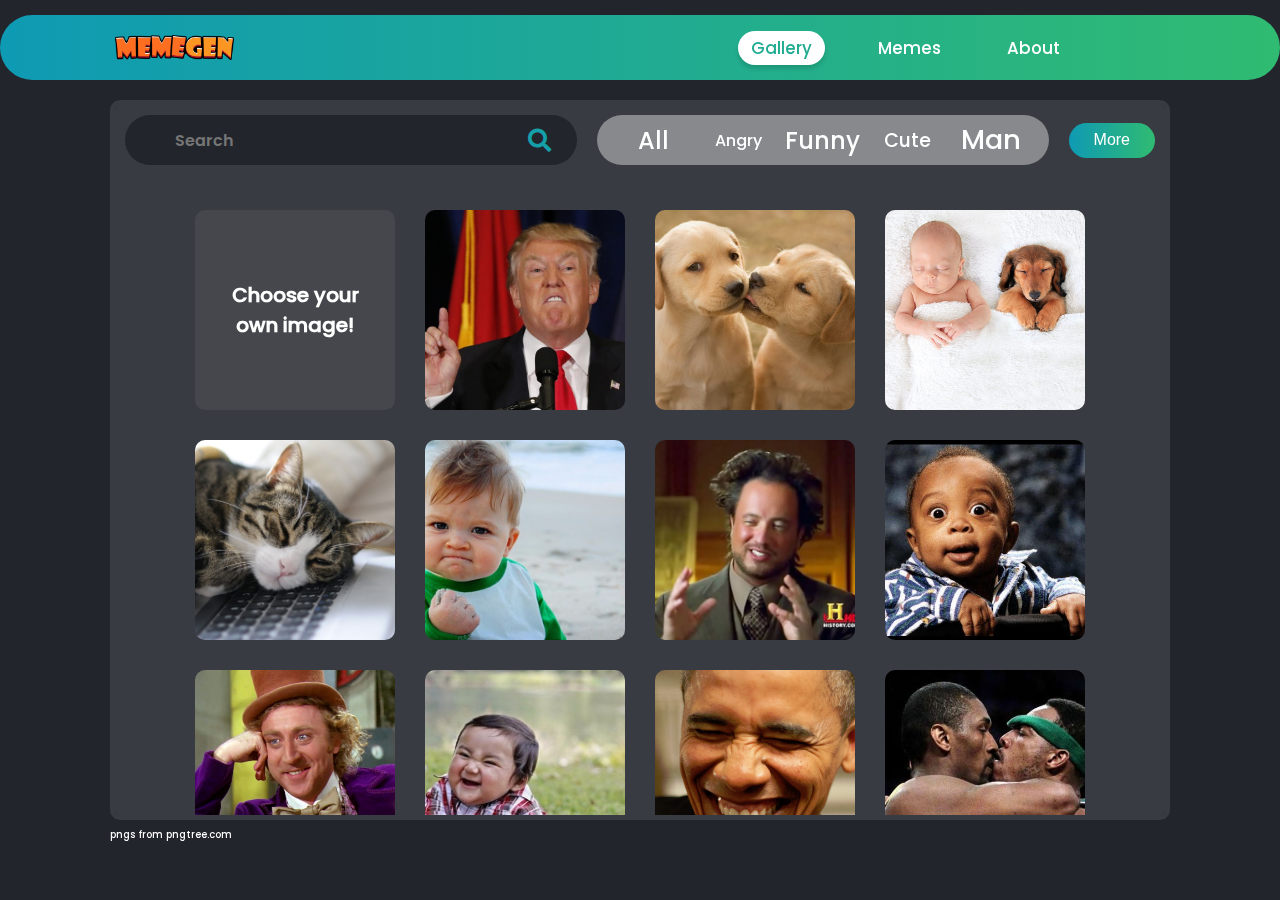
==== commit 0bc43e04: "updated search words functions and moved filtering to service" ====
--- a/index.html
+++ b/index.html
@@ -9,7 +9,7 @@
         <link rel="icon" type="image/png" href="img/logo-fav.png" />
     </head>
     <body onload="init()" class="show-gallery">
-        <div class="main-screen screen" onclick="onToggleMenu()"></div>
+        <div class="screen main-screen" onclick="onToggleMenu()"></div>
         <header class="main-header gradient-background">
             <div class="main-container flex align-center space-between">
                 <img class="logo" src="img/LOGO.png" />
@@ -20,8 +20,8 @@
                 </ul>
                 
                 <button class="menu-btn" onclick="onToggleMenu()"></button>
-                <div class="about-screen screen" onclick="onToggleAboutModal()"></div>
-                <div class="about-modal  flex column justify-center">
+                <div class=" screen about-screen" onclick="onToggleAboutModal()"></div>
+                <div class="about-modal flex column justify-center">
                     <button class="close" onclick="onToggleAboutModal()"">X</button>
                     <p>Created by 
                        <span>Ifat Braslavi.</span></p>
@@ -34,7 +34,7 @@
 
         <main class="main-container">
             
-            <section class="meme-editor main-container flex space-between wrap">
+            <section class="meme-editor main-container flex space-between wrap hide">
                 <div class="canvas-container-heilo round-corners">
                     <div class="canvas-container round-corners">
                         <canvas id="main-canvas" width="400" height="400"></canvas>
@@ -107,7 +107,7 @@
             </section>
             <div class="share-container"></div>
             <div class="download-share modal"></div>
-            <div class="modal-screen screen" onclick="onCloseDownloadShareModal()"></div>
+            <div class="screen modal-screen" onclick="onCloseDownloadShareModal()"></div>
 
             <div class="memes-container main-container" onclick="onToggleMemesMenu()">
                 <button class="close-memes close">X</button>
